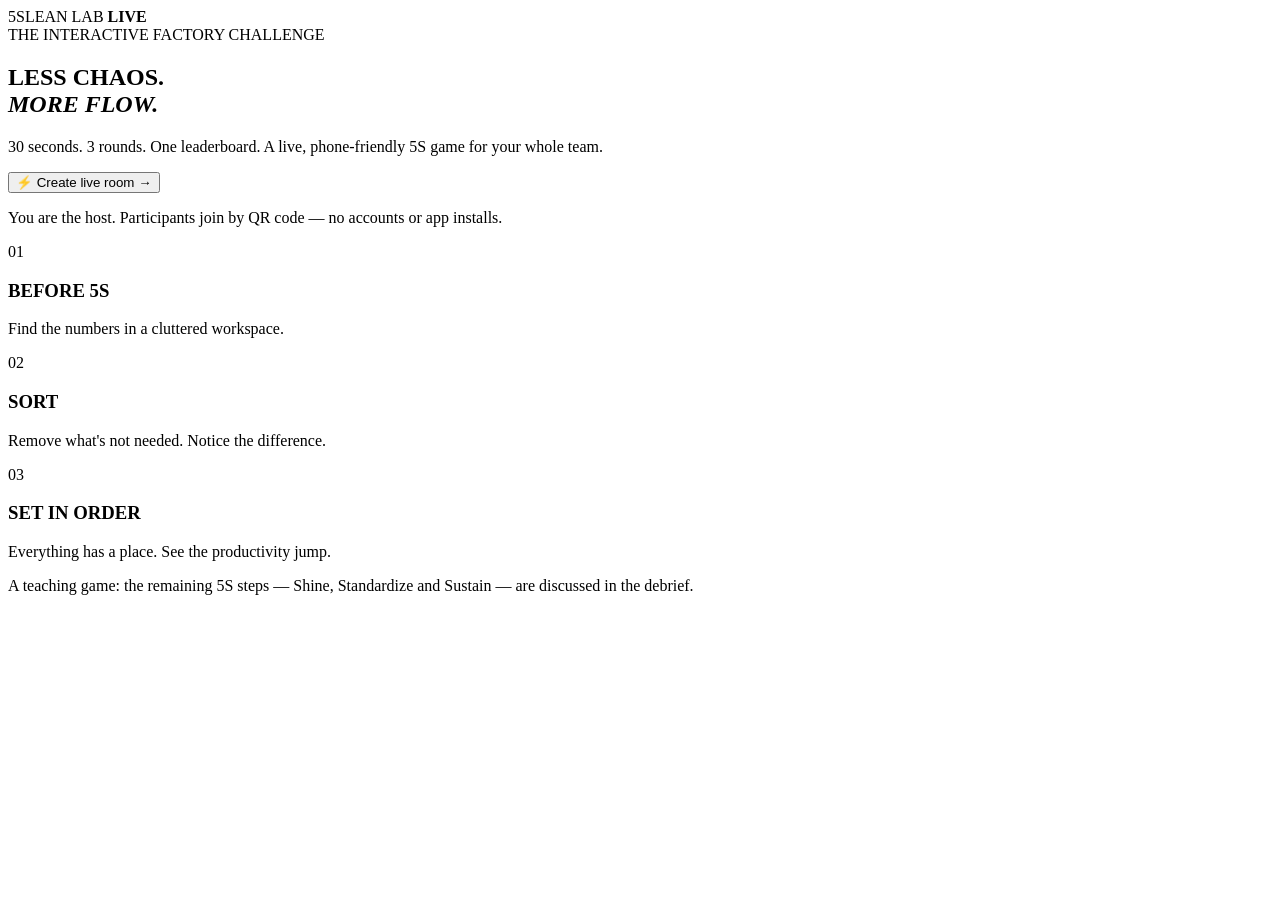
==== public/index.html @ 92b91f83 "Add files via upload" ====
<!doctype html>
<html lang="en"><head>
  <meta charset="utf-8"/><meta name="viewport" content="width=device-width,initial-scale=1"/>
  <meta name="theme-color" content="#101c31"/>
  <title>5S SPEEDRUN — Live Factory Game</title>
  <link rel="stylesheet" href="/static/styles.css"/>
</head>
<body class="landing-body">
  <main class="landing-wrap">
    <div class="brandline"><span class="logo-mark">5S</span><span>LEAN LAB <b>LIVE</b></span></div>
    <section class="landing-hero">
      <div class="eyebrow"><span class="live-dot"></span> THE INTERACTIVE FACTORY CHALLENGE</div>
      <h1>LESS CHAOS.<br/><em>MORE FLOW.</em></h1>
      <p>30 seconds. 3 rounds. One leaderboard. A live, phone-friendly 5S game for your whole team.</p>
      <div class="landing-actions">
        <button id="createRoom" class="btn btn-primary btn-xl">⚡ Create live room <span aria-hidden="true">→</span></button>
      </div>
      <p class="subtle tiny" id="landingStatus">You are the host. Participants join by QR code — no accounts or app installs.</p>
    </section>
    <div class="three-cards">
      <article><span class="round-pill purple">01</span><h3>BEFORE 5S</h3><p>Find the numbers in a cluttered workspace.</p></article>
      <article><span class="round-pill yellow">02</span><h3>SORT</h3><p>Remove what's not needed. Notice the difference.</p></article>
      <article><span class="round-pill green">03</span><h3>SET IN ORDER</h3><p>Everything has a place. See the productivity jump.</p></article>
    </div>
    <p class="footer-note">A teaching game: the remaining 5S steps — Shine, Standardize and Sustain — are discussed in the debrief.</p>
  </main>
<script>
  document.getElementById('createRoom').addEventListener('click', async () => {
    const b=document.getElementById('createRoom'), status=document.getElementById('landingStatus');
    b.disabled=true; b.textContent='Creating room…';
    try {
      const r=await fetch('/api/rooms',{method:'POST'});
      if(!r.ok)throw new Error('Could not create room');
      const data=await r.json();
      sessionStorage.setItem('hostToken:'+data.code,data.token);
      location.assign('/host/'+data.code+'#token='+encodeURIComponent(data.token));
    } catch(e) {status.textContent='Could not create a room. Check the server and try again.';b.disabled=false;b.innerHTML='⚡ Try again →';}
  });
</script></body></html>
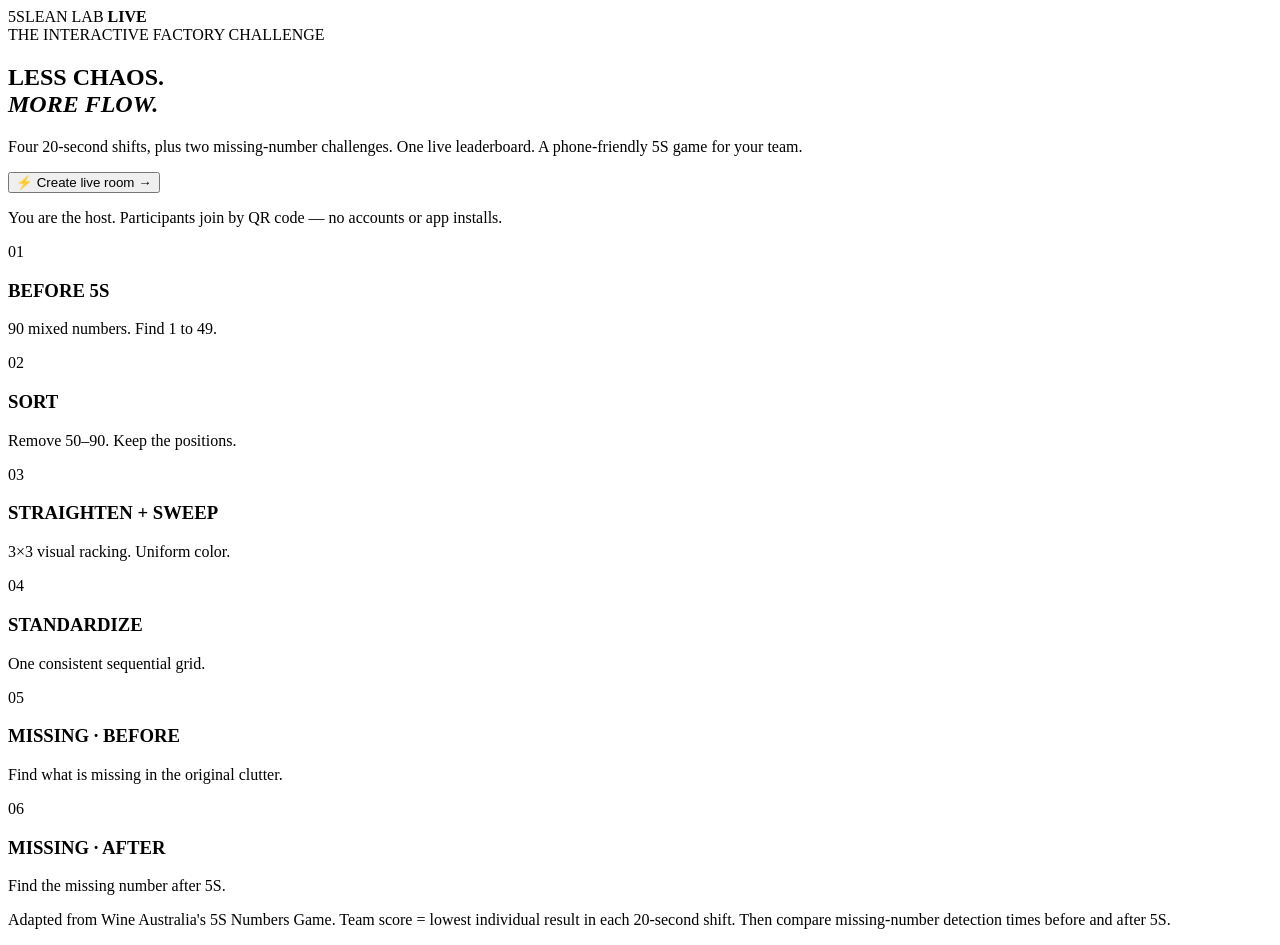
==== commit 8266f3e3: "Add files via upload" ====
--- a/public/index.html
+++ b/public/index.html
@@ -11,18 +11,21 @@
     <section class="landing-hero">
       <div class="eyebrow"><span class="live-dot"></span> THE INTERACTIVE FACTORY CHALLENGE</div>
       <h1>LESS CHAOS.<br/><em>MORE FLOW.</em></h1>
-      <p>30 seconds. 3 rounds. One leaderboard. A live, phone-friendly 5S game for your whole team.</p>
+      <p>Four 20-second shifts, plus two missing-number challenges. One live leaderboard. A phone-friendly 5S game for your team.</p>
       <div class="landing-actions">
         <button id="createRoom" class="btn btn-primary btn-xl">⚡ Create live room <span aria-hidden="true">→</span></button>
       </div>
       <p class="subtle tiny" id="landingStatus">You are the host. Participants join by QR code — no accounts or app installs.</p>
     </section>
-    <div class="three-cards">
-      <article><span class="round-pill purple">01</span><h3>BEFORE 5S</h3><p>Find the numbers in a cluttered workspace.</p></article>
-      <article><span class="round-pill yellow">02</span><h3>SORT</h3><p>Remove what's not needed. Notice the difference.</p></article>
-      <article><span class="round-pill green">03</span><h3>SET IN ORDER</h3><p>Everything has a place. See the productivity jump.</p></article>
+    <div class="three-cards four-cards">
+      <article><span class="round-pill purple">01</span><h3>BEFORE 5S</h3><p>90 mixed numbers. Find 1 to 49.</p></article>
+      <article><span class="round-pill yellow">02</span><h3>SORT</h3><p>Remove 50–90. Keep the positions.</p></article>
+      <article><span class="round-pill green">03</span><h3>STRAIGHTEN + SWEEP</h3><p>3×3 visual racking. Uniform color.</p></article>
+      <article><span class="round-pill purple">04</span><h3>STANDARDIZE</h3><p>One consistent sequential grid.</p></article>
+      <article><span class="round-pill yellow">05</span><h3>MISSING · BEFORE</h3><p>Find what is missing in the original clutter.</p></article>
+      <article><span class="round-pill green">06</span><h3>MISSING · AFTER</h3><p>Find the missing number after 5S.</p></article>
     </div>
-    <p class="footer-note">A teaching game: the remaining 5S steps — Shine, Standardize and Sustain — are discussed in the debrief.</p>
+    <p class="footer-note">Adapted from Wine Australia's 5S Numbers Game. Team score = lowest individual result in each 20-second shift. Then compare missing-number detection times before and after 5S.</p>
   </main>
 <script>
   document.getElementById('createRoom').addEventListener('click', async () => {
